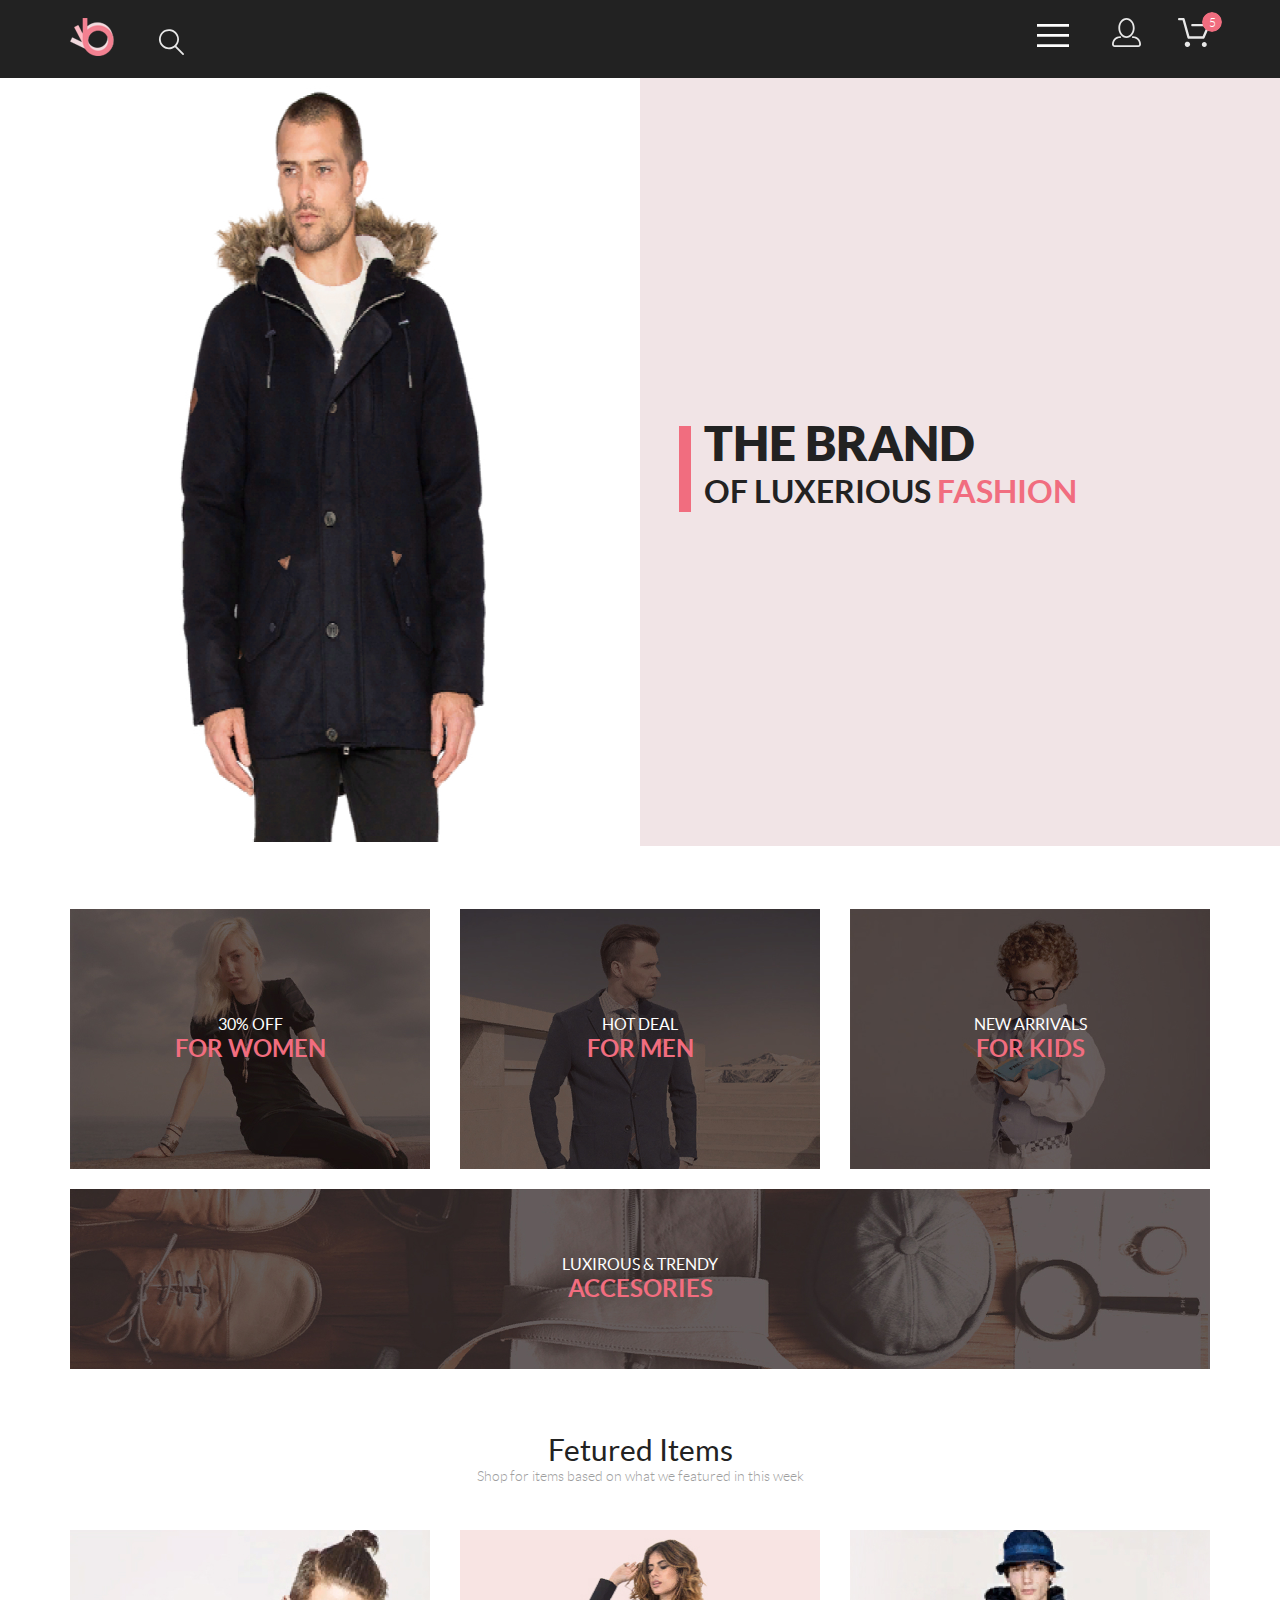
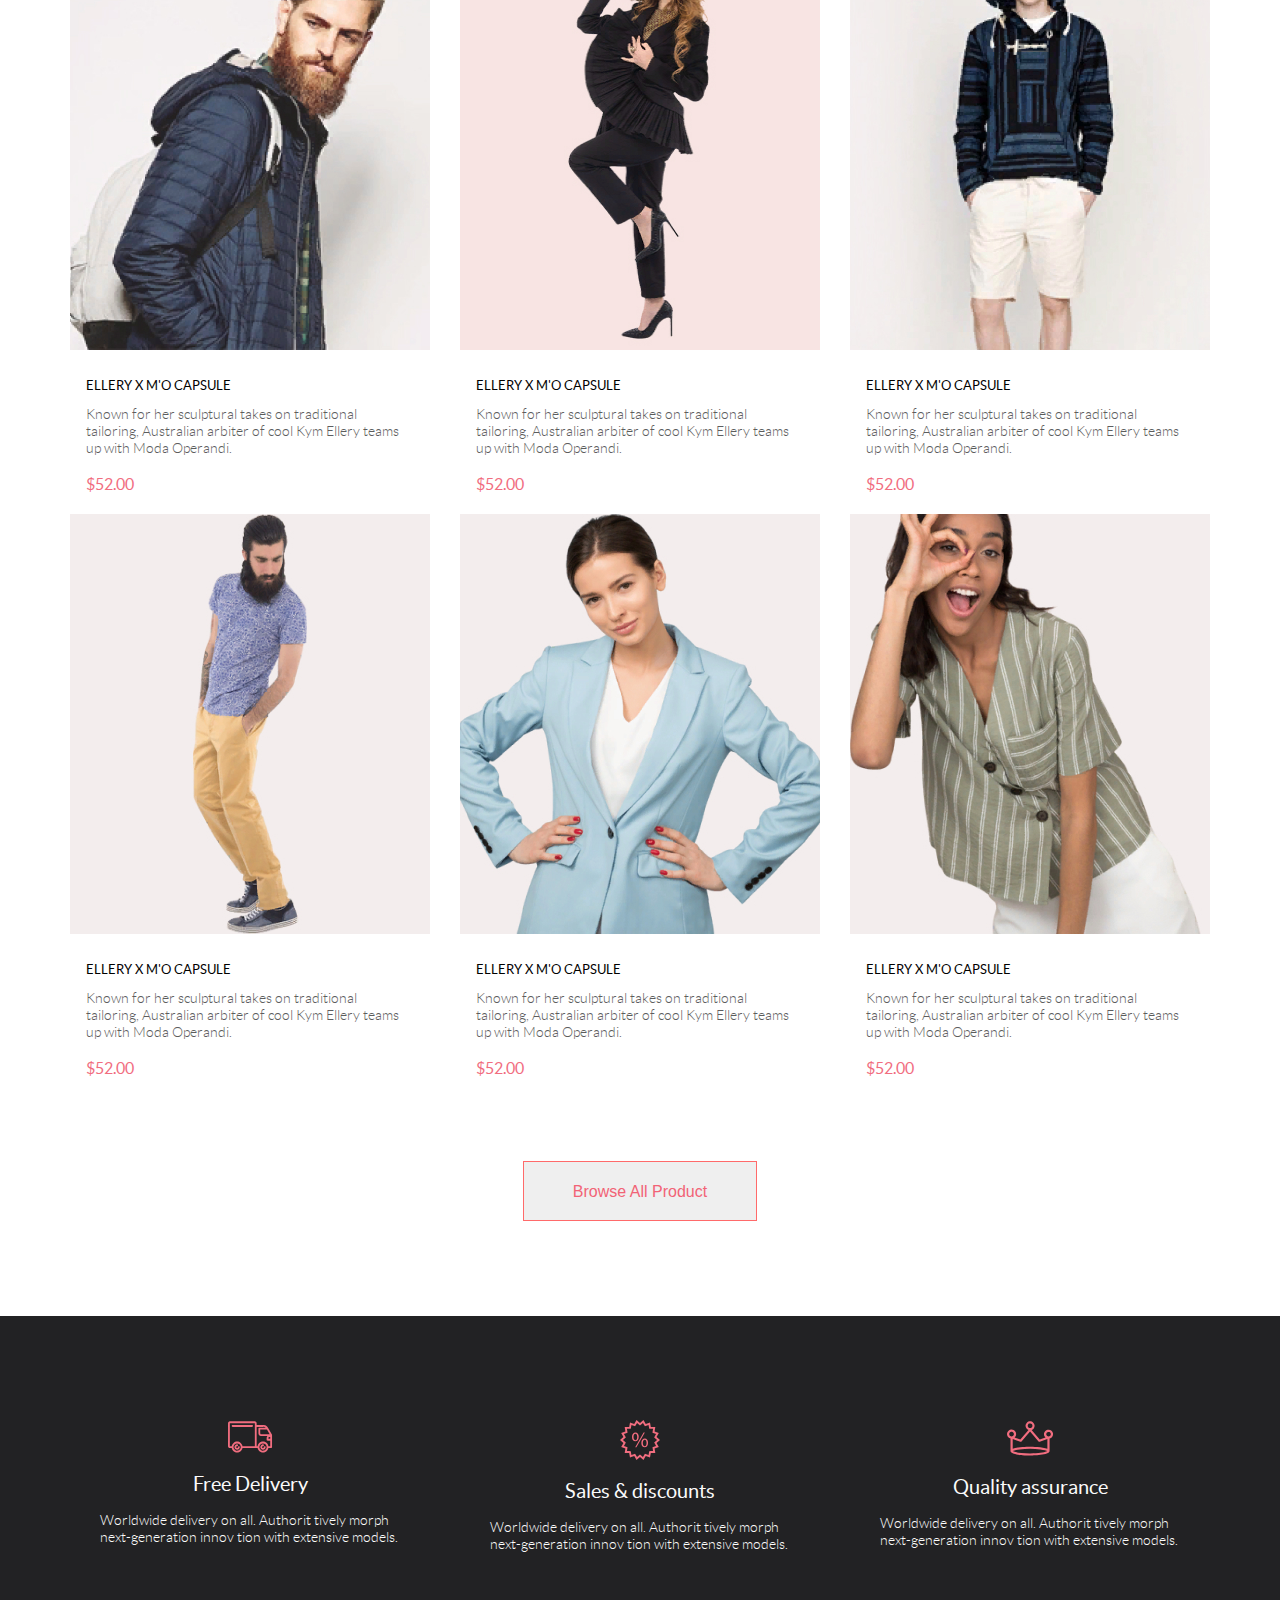
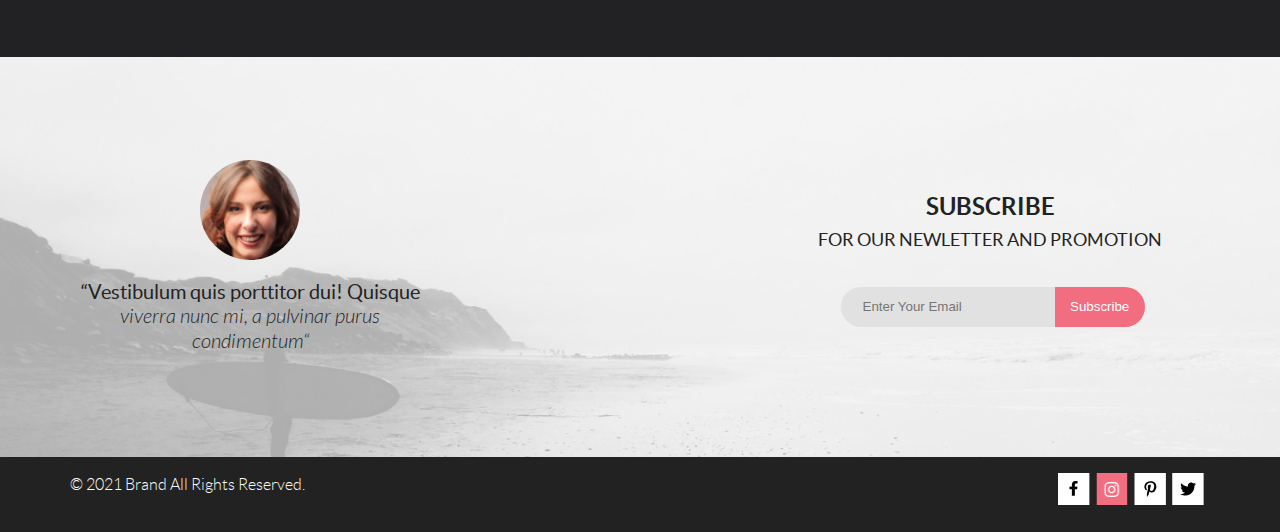
==== bootstrap/index.html @ a0262357 "new lesson-7" ====
<!DOCTYPE html>
<html lang="en">

<head>
    <meta charset="UTF-8"/>
    <meta name="viewport" content="width=device-width, initial-scale=1.0"/>
    <meta http-equiv="X-UA-Compatible" content="ie=edge"/>
    <title>Shop</title>
    <link rel="stylesheet" href="./css/reset.css"/>
    <!--<link rel="preconnect" href="https://fonts.gstatic.com"/>-->
    <!--<link href="https://fonts.googleapis.com/css2?family=Lato:ital,wght@0,300;0,400;0,700;0,900;1,400&display=swap"-->
    <!--rel="stylesheet">-->
    <link rel="stylesheet" href="./css/style.css"/>
</head>

<body>
<header class="header">
    <div class="header__wrapper container">
        <div>
            <a href="index.html">
                <img src="./img/logo.svg" alt="logo" width="44" height="38"  class="header__logo header__img"/>
            </a>
            <a href="#">
                <img src="./img/loupe.svg" alt="loupe" width="26" height="27" class="header__loupe header__img"/>
            </a>
        </div>
        <div>
            <button type="button" class="header__burger">
                <svg class="header__img" width="32" height="23" viewBox="0 0 32 23" xmlns="http://www.w3.org/2000/svg">
                    <path d="M0 23V20.31H32V23H0ZM0 12.76V10.07H32V12.76H0ZM0 2.69V0H32V2.69H0Z" />
                </svg>
            </button>
            <a href="registration.html" class="header__login">
                <img src="./img/login.svg" alt="login" width="29" height="29" class="header__img"/>
            </a>
            <a href="cart.html" class="header__basket">
                <img src="./img/basket.svg" alt="basket" width="32" height="29" class="header__img"/>
            </a>
        </div>
    </div>
    <nav class="menu">
        <button class="menu__image">
            <img src="./img/close.svg" alt="close" width="12" height="12" id="close-menu" class="close"/>
        </button>
        <h2 class="menu__heading">menu</h2>
        <ul class="menu__list">
            <li class="menu__list-item">
                <a href="#" class="menu__link link">man</a>
                <ul class="menu__sublist">
                    <li class="menu__sublist-item"><a href="#" class="link">Accessories</a></li>
                    <li class="menu__sublist-item"><a href="#" class="link">Bags</a></li>
                    <li class="menu__sublist-item"><a href="#" class="link">Denim</a></li>
                    <li class="menu__sublist-item"><a href="#" class="link">T-Shirts</a></li>
                </ul>
            </li>
            <li class="menu__list-item">
                <a href="#" class="menu__link link">woman</a>
                <ul class="menu__sublist">
                    <li class="menu__sublist-item"><a href="#" class="link">Accessories</a></li>
                    <li class="menu__sublist-item"><a href="#" class="link">Jackets & Coats</a></li>
                    <li class="menu__sublist-item"><a href="#" class="link">Polos</a></li>
                    <li class="menu__sublist-item"><a href="#" class="link">T-Shirts</a></li>
                    <li class="menu__sublist-item"><a href="#" class="link">Shirts</a></li>
                </ul>
            </li>
            <li class="menu__list-item">
                <a href="#" class="menu__link link">kids</a>
                <ul class="menu__sublist">
                    <li class="menu__sublist-item"><a href="#" class="link">Accessories</a></li>
                    <li class="menu__sublist-item"><a href="#" class="link">Jackets & Coats</a></li>
                    <li class="menu__sublist-item"><a href="#" class="link">Polos</a></li>
                    <li class="menu__sublist-item"><a href="#" class="link">T-Shirts</a></li>
                    <li class="menu__sublist-item"><a href="#" class="link">Shirts</a></li>
                    <li class="menu__sublist-item"><a href="#" class="link">Bags</a></li>
                </ul>
            </li>
        </ul>
    </nav>
</header>
<main class="main">
    <section class="brend">
        <div class="brend__wrapper">
            <img src="./img/man.jpg" alt="man" width="801" height="764" class="brend__image"/>
        </div>
        <div class="brend__wrapper brend__wrapper-text">

            <div class="brend__wrapper-text-inner"><h1 class="brend__heading">the brand</h1>
                <p class="brend__text">
                    of luxerious <span class="change-color">fashion</span>
                </p></div>

        </div>

    </section>
    <section class="stocks">
        <h2 class="visually-hidden">Stocks</h2>
        <ul class="stocks__list container">
            <li class="stocks__list-item">
                <a href="#">
                    <p class="stocks__list-text">30% off</p>
                    <h3 class="stocks__list-heading change-color">for women</h3>
                </a>
            </li>
            <li class="stocks__list-item">
                <a href="#">
                    <p class="stocks__list-text">hot deal</p>
                    <h3 class="stocks__list-heading change-color">for men</h3>
                </a>
            </li>
            <li class="stocks__list-item">
                <a href="#">
                    <p class="stocks__list-text">new arrivals</p>
                    <h3 class="stocks__list-heading change-color">for kids</h3>
                </a>
            </li>
            <li class="stocks__list-item stocks__list-accessories">
                <a href="#">
                    <p class="stocks__list-text">luxirous & trendy</p>
                    <h3 class="stocks__list-heading change-color">accesories</h3>
                </a>
            </li>
        </ul>
    </section>
    <section class="products">
        <h2 class="products__heading">Fetured Items</h2>
        <p class="products__text">Shop for items based on what we featured in this week</p>
        <ul class="products__cards container">
            <li class="products__cards-item">
                <div class="products__cards-image">
                    <img src="./img/product1.jpg" alt="product1" width="360" height="420"/>
                    <button type="button" class="products__cards-button add-to-cart">
                        <img src="./img/AddToCart.svg" alt="AddToCart"/>
                        Add to Cart
                    </button>
                </div>
                <div class="products-text-block">
                    <h3 class="products-text-block__heading">ellery x m'o capsule</h3>
                    <p class="products-text-block__text">
                        Known for her sculptural takes on traditional tailoring,
                        Australian arbiter of cool Kym Ellery teams up with Moda Operandi.
                    </p>
                    <p class="products-text-block__count">$52.00</p>
                </div>
            </li>
            <li class="products__cards-item">
                <div class="products__cards-image">
                    <img src="./img/product2.jpg" alt="product2" width="360" height="420"/>
                    <button type="button" class="products__cards-button add-to-cart">
                        <img src="./img/AddToCart.svg" alt="AddToCart"/>
                        Add to Cart
                    </button>
                </div>
                <div class="products-text-block">
                    <h3 class="products-text-block__heading">ellery x m'o capsule</h3>
                    <p class="products-text-block__text">
                        Known for her sculptural takes on traditional tailoring,
                        Australian arbiter of cool Kym Ellery teams up with Moda Operandi.
                    </p>
                    <p class="products-text-block__count">$52.00</p>
                </div>
            </li>
            <li class="products__cards-item">
                <div class="products__cards-image">
                    <img src="./img/product3.jpg" alt="product3" width="360" height="420"/>
                    <button type="button" class="products__cards-button add-to-cart add-to-cart">
                        <img src="./img/AddToCart.svg" alt="AddToCart"/>
                        Add to Cart
                    </button>
                </div>
                <div class="products-text-block">
                    <h3 class="products-text-block__heading">ellery x m'o capsule</h3>
                    <p class="products-text-block__text">
                        Known for her sculptural takes on traditional tailoring,
                        Australian arbiter of cool Kym Ellery teams up with Moda Operandi.
                    </p>
                    <p class="products-text-block__count">$52.00</p>
                </div>
            </li>
            <li class="products__cards-item">
                <div class="products__cards-image">
                    <img src="./img/product4.jpg" alt="product4" width="360" height="420"/>
                    <button type="button" class="products__cards-button add-to-cart">
                        <img src="./img/AddToCart.svg" alt="AddToCart"/>
                        Add to Cart
                    </button>
                </div>
                <div class="products-text-block">
                    <h3 class="products-text-block__heading">ellery x m'o capsule</h3>
                    <p class="products-text-block__text">
                        Known for her sculptural takes on traditional tailoring,
                        Australian arbiter of cool Kym Ellery teams up with Moda Operandi.
                    </p>
                    <p class="products-text-block__count">$52.00</p>
                </div>
            </li>
            <li class="products__cards-item">
                <div class="products__cards-image">
                    <img src="./img/product5.jpg" alt="product5" width="360" height="420"/>
                    <button type="button" class="products__cards-button add-to-cart">
                        <img src="./img/AddToCart.svg" alt="AddToCart"/>
                        Add to Cart
                    </button>
                </div>
                <div class="products-text-block">
                    <h3 class="products-text-block__heading">ellery x m'o capsule</h3>
                    <p class="products-text-block__text">
                        Known for her sculptural takes on traditional tailoring,
                        Australian arbiter of cool Kym Ellery teams up with Moda Operandi.
                    </p>
                    <p class="products-text-block__count">$52.00</p>
                </div>
            </li>
            <li class="products__cards-item">
                <div class="products__cards-image">
                    <img src="./img/product6.jpg" alt="product6" width="360" height="420"/>
                    <button type="button" class="products__cards-button add-to-cart">
                        <img src="./img/AddToCart.svg" alt="AddToCart"/>
                        Add to Cart
                    </button>
                </div>
                <div class="products-text-block">
                    <h3 class="products-text-block__heading">ellery x m'o capsule</h3>
                    <p class="products-text-block__text">
                        Known for her sculptural takes on traditional tailoring,
                        Australian arbiter of cool Kym Ellery teams up with Moda Operandi.
                    </p>
                    <p class="products-text-block__count">$52.00</p>
                </div>
            </li>
        </ul>
        <button class="products__button">Browse All Product</button>
    </section>
    <section class="advantages">
        <h2 class="visually-hidden">Advantages</h2>
        <ul class="advantages__list container">
            <li class="advantages__list-item">
                <img src="./img/delivery.svg" alt="delivery" width="45" height="32" class="advantages__list-image"/>
                <h3 class="advantages__list-heading">Free Delivery</h3>
                <p class="advantages__list-text">
                    Worldwide delivery on all. Authorit tively morph next-generation
                    innov tion with extensive models.
                </p>
            </li>
            <li class="advantages__list-item">
                <img src="./img/discount.svg" alt="discount" width="40" height="40" class="advantages__list-image"/>
                <h3 class="advantages__list-heading">Sales & discounts</h3>
                <p class="advantages__list-text">
                    Worldwide delivery on all. Authorit tively morph next-generation
                    innov tion with extensive models.
                </p>
            </li>
            <li class="advantages__list-item">
                <img src="./img/assurance.svg" alt="assurance" width="47" height="35" class="advantages__list-image"/>
                <h3 class="advantages__list-heading">Quality assurance</h3>
                <p class="advantages__list-text">
                    Worldwide delivery on all. Authorit tively morph next-generation
                    innov tion with extensive models.
                </p>
            </li>
        </ul>
    </section>
</main>
<footer class="footer">
    <div class="footer-top">
        <div class=" footer-top__wrapper container">
            <div class="footer-top__wrapper-left">
                <img src="./img/subscribe_foto.svg" alt="subscribe_foto" width="100" height="100"
                     class="footer-top__image"/>
                <p class="footer-top__text">
                    “Vestibulum quis porttitor dui! Quisque
                    <span class="footer-top__text footer-top__text--italic"> viverra nunc mi, a pulvinar
              purus condimentum“</span>
                </p>
            </div>
            <div class="footer-top__wrapper-right">
                <h3 class="footer-top__heading">subscribe</h3>
                <p class="footer-top__subscribe-text">for our newletter and promotion</p>
                <form action="endpoint" class="footer-top__form">
                    <input type="text" placeholder="Enter Your Email" class="footer-top__input"/>
                    <button type="submit" class="footer-top__button">Subscribe</button>
                </form>
            </div>
        </div>
    </div>
    <div class="footer-bottom">
        <div class="footer-bottom__wrapper container">
            <p class="footer-bottom__text">© 2021 Brand All Rights Reserved.</p>
            <ul class="footer-bottom__list">
                <li class="footer-bottom__list-item">
                    <a href="#">
                        <img src="./img/facebook.png" alt="facebook" width="32" height="32"
                             class="footer-bottom__image"/>
                    </a>
                </li>
                <li class="footer-bottom__list-item">
                    <a href="#">
                        <img src="./img/instagram.png" alt="instagram" width="32" height="32"
                             class="footer-bottom__image"/>
                    </a>
                </li>
                <li class="footer-bottom__list-item">
                    <a href="#">
                        <img src="./img/pinterest.png" alt="pinterest" width="32" height="32"
                             class="footer-bottom__image"/>
                    </a>
                </li>
                <li class="footer-bottom__list-item">
                    <a href="#">
                        <img src="./img/twitter.png" alt="twitter" width="32" height="32" class="footer-bottom__image"/>
                    </a>
                </li>
            </ul>
        </div>
    </div>

</footer>
<script src="./js/index.js"></script>
</body>

</html>
---- bootstrap/css/style.css ----
/* http://meyerweb.com/eric/tools/css/reset/ 
   v2.0 | 20110126
   License: none (public domain)
*/
html,
body,
div,
span,
applet,
object,
iframe,
h1,
h2,
h3,
h4,
h5,
h6,
p,
blockquote,
pre,
a,
abbr,
acronym,
address,
big,
cite,
code,
del,
dfn,
em,
img,
ins,
kbd,
q,
s,
samp,
small,
strike,
strong,
sub,
sup,
tt,
var,
b,
u,
i,
center,
dl,
dt,
dd,
ol,
ul,
li,
fieldset,
form,
label,
legend,
table,
caption,
tbody,
tfoot,
thead,
tr,
th,
td,
article,
aside,
canvas,
details,
embed,
figure,
figcaption,
footer,
header,
hgroup,
menu,
nav,
output,
ruby,
section,
summary,
time,
mark,
audio,
video {
  margin: 0;
  padding: 0;
  border: 0;
  font-size: 100%;
  vertical-align: baseline; }

/* HTML5 display-role reset for older browsers */
article,
aside,
details,
figcaption,
figure,
footer,
header,
hgroup,
menu,
nav,
section {
  display: block; }

body {
  line-height: 1; }

ol,
ul {
  list-style: none; }

blockquote,
q {
  quotes: none; }

blockquote:before,
blockquote:after,
q:before,
q:after {
  content: "";
  content: none; }

table {
  border-collapse: collapse;
  border-spacing: 0; }

@font-face {
  font-family: "Lato";
  src: url(../fonts/lato-light.woff) format("woff"), url(../fonts/lato-light.woff2) format("woff2");
  font-weight: 300;
  font-style: normal; }
@font-face {
  font-family: "Lato";
  src: url(../fonts/lato-lightitalic.woff) format("woff"), url(../fonts/lato-lightitalic.woff2) format("woff2");
  font-weight: 300;
  font-style: italic; }
@font-face {
  font-family: "Lato";
  src: url(../fonts/lato-regular.woff) format("woff"), url(../fonts/lato-regular.woff2) format("woff2");
  font-weight: 400;
  font-style: normal; }
@font-face {
  font-family: "Lato";
  src: url(../fonts/lato-bold.woff) format("woff"), url(../fonts/lato-bold.woff2) format("woff2");
  font-weight: 700;
  font-style: normal; }
@font-face {
  font-family: "Lato";
  src: url(../fonts/lato-black.woff) format("woff"), url(../fonts/lato-black.woff2) format("woff2");
  font-weight: 900;
  font-style: normal; }
body {
  font-family: "Lato", "Arial", sans-serif;
  font-weight: 300;
  font-size: 14px;
  line-height: 17px;
  font-style: normal;
  color: #5d5d5d; }

a {
  text-decoration: none; }

a:hover,
a:focus {
  cursor: pointer; }

.link:hover,
.link:focus {
  text-decoration: underline; }

.link:active {
  color: gold; }

ul {
  list-style: none; }

button:hover,
button:focus {
  cursor: pointer;
  outline: none;
  box-shadow: 0 8px 16px 0 rgba(0, 0, 0, 0.2), 0 6px 20px 0 rgba(0, 0, 0, 0.19); }

button:active {
  opacity: 0.6; }

input:hover,
input:focus {
  background: #ffffff;
  cursor: pointer;
  box-shadow: 2px -2px 11px 0 rgba(0, 0, 0, 0.2); }

.radio:hover,
.radio:focus {
  outline-style: none;
  transform: scale(1.1, 1.1);
  box-shadow: none; }

.container,
.footer-product-container {
  width: 1140px;
  margin: 0 auto; }
  @media (max-width: 1200px) {
    .container,
    .footer-product-container {
      width: 90%; } }
  @media (max-width: 767px) {
    .container,
    .footer-product-container {
      width: 90%; } }

.visually-hidden {
  position: absolute;
  width: 1px;
  height: 1px;
  margin: -1px;
  padding: 0;
  overflow: hidden;
  border: 0;
  clip: rect(0 0 0 0); }

.change-color {
  color: #f16d7f; }

.close:hover {
  transform: scale(1.2, 1.2); }

.add-to-cart {
  display: flex;
  flex-direction: row;
  justify-content: space-between;
  align-items: center;
  padding: 13px;
  background: none; }

.breadcrumbs {
  display: flex;
  font-weight: 300;
  font-size: 14px;
  line-height: 17px;
  font-style: normal; }
  @media (max-width: 767px) {
    .breadcrumbs {
      margin-top: 32px; } }

.breadcrumbs__link {
  color: #636363; }

.my-btn {
  color: #6f6e6e;
  text-transform: uppercase;
  margin-right: 22px;
  padding: 15px 30px;
  box-sizing: border-box;
  position: relative; }
  @media (max-width: 767px) {
    .my-btn {
      font-weight: 300;
      font-size: 10px;
      line-height: 12px;
      font-style: normal;
      padding: 5px 10px; } }

.my-btn-text::before {
  position: absolute;
  right: 2px;
  top: 15%;
  content: url("../img/dropdown-arrow.svg"); }
  @media (max-width: 767px) {
    .my-btn-text::before {
      right: -2px;
      top: 12%; } }

.slider-container {
  height: 724px;
  width: 597px; }
  @media (max-width: 1200px) {
    .slider-container {
      height: 565px;
      width: 466px; } }
  @media (max-width: 767px) {
    .slider-container {
      height: 454px;
      width: 90%; } }

.carousel, .carousel-inner {
  height: 100%; }

.carousel-item {
  height: 100%;
  width: 100%;
  margin-right: auto;
  margin-left: auto; }

.carousel-item img {
  object-fit: contain;
  vertical-align: middle;
  border-style: none;
  height: 100vh;
  width: 100%; }

.carousel-control-prev-icon,
.carousel-control-next-icon {
  background: none; }

.carousel-control-next,
.carousel-control-prev {
  color: red; }

.carousel-control-next:hover,
.carousel-control-prev:hover {
  color: red; }

.fa-angle-double-right,
.fa-angle-double-left {
  font-size: 30px; }

@keyframes auth-btn-arrow {
  0% {
    transform: translateX(-100px);
    opacity: 0; }
  50% {
    opacity: 0; }
  100% {
    transform: translateX(0);
    opacity: 1; } }
.header {
  width: 100%;
  background: #222222;
  min-height: 75px;
  padding: 18px 0 18px 0;
  box-sizing: border-box;
  position: relative; }
  .header__wrapper {
    display: flex;
    flex-direction: row;
    justify-content: space-between;
    align-items: stretch; }
  .header__logo {
    margin-right: 41px; }
  .header__burger, .header__login {
    margin-right: 34px; }
    @media (max-width: 767px) {
      .header__burger, .header__login {
        margin: 0; } }
  @media (max-width: 767px) {
    .header__login {
      display: none; } }
  .header__burger {
    background-color: #222222;
    border: none;
    align-self: center; }
  .header__burger svg {
    fill: #ffffff; }
  .header__burger:active svg {
    fill: gold; }
  .header__basket {
    position: relative; }
    @media (max-width: 767px) {
      .header__basket {
        display: none; } }
  .header__basket::after {
    content: '5';
    color: #ffffff;
    font-size: 12px;
    position: absolute;
    display: flex;
    flex-direction: row;
    justify-content: center;
    align-items: center;
    width: 20px;
    height: 20px;
    border-radius: 50%;
    background: url("../img/busket-circle.svg");
    background-position: position;
    background-repeat: no-repeat;
    background-size: cover;
    right: -12px;
    top: -22px;
    z-index: 100; }
  .header__img:hover, .header__img:focus {
    transform: scale(1.1, 1.1); }

.menu {
  position: absolute;
  right: 0;
  top: 79px;
  width: 180px;
  padding-bottom: 150px;
  background: #ffffff;
  min-height: 765px;
  padding-left: 34px;
  box-sizing: border-box;
  z-index: 100;
  display: none; }
  @media (max-width: 1200px) {
    .menu {
      width: auto;
      min-height: auto;
      padding: 5px; } }
  @media (max-width: 767px) {
    .menu {
      min-height: auto;
      width: auto;
      padding: 5px; } }

.menu__image {
  border: none;
  outline: none;
  background: none;
  float: right;
  margin: 10px; }

.menu__heading {
  clear: both;
  font-weight: 700;
  font-size: 14px;
  line-height: 17px;
  font-style: normal;
  color: #000000;
  text-transform: uppercase;
  margin-bottom: 24px; }

.menu__list {
  display: flex;
  flex-direction: column;
  justify-content: flex-start;
  align-items: stretch;
  clear: both; }

.menu__link {
  display: inline-block;
  font-weight: 400;
  font-size: 14px;
  line-height: 17px;
  font-style: normal;
  color: #f16d7f;
  text-transform: uppercase;
  align-self: flex-start;
  margin-bottom: 16px; }

.menu__sublist {
  padding-left: 20px; }

.menu__sublist-item {
  margin-bottom: 12px; }

.menu__sublist-item > a {
  font-weight: 400;
  color: #6f6e6e; }

.brend {
  width: 100%;
  display: flex;
  flex-direction: row;
  justify-content: center;
  align-items: stretch; }
  .brend__image {
    width: 100%; }
    @media (max-width: 1200px) {
      .brend__image {
        height: auto; } }
  .brend__wrapper {
    width: 50%; }
    @media (max-width: 767px) {
      .brend__wrapper {
        display: none; } }
  .brend__wrapper-text {
    display: flex;
    flex-direction: column;
    justify-content: center;
    align-items: stretch;
    background: #f1e4e6;
    padding-left: 64px;
    box-sizing: border-box; }
    @media (max-width: 767px) {
      .brend__wrapper-text {
        width: 100%;
        min-height: 347px;
        padding: 40px;
        display: flex;
        flex-direction: column;
        justify-content: center;
        align-items: center; } }
  .brend__wrapper-text-inner {
    position: relative; }
    @media (max-width: 767px) {
      .brend__wrapper-text-inner {
        width: 85%; } }
  .brend__wrapper-text-inner::before {
    content: "";
    width: 12px;
    height: 90%;
    background: #f16d7f;
    position: absolute;
    left: -25px;
    top: 12px; }
  .brend__heading {
    font-weight: 900;
    font-size: 48px;
    line-height: 58px;
    font-style: normal;
    color: #222222;
    text-transform: uppercase;
    display: inline-block; }
    @media (max-width: 767px) {
      .brend__heading {
        font-weight: 900;
        font-size: 38px;
        line-height: 42px;
        font-style: normal; } }
  .brend__text {
    font-weight: 700;
    font-size: 32px;
    line-height: 38px;
    font-style: normal;
    color: #222222;
    text-transform: uppercase; }
    @media (max-width: 767px) {
      .brend__text {
        font-weight: 700;
        font-size: 24px;
        line-height: 34px;
        font-style: normal; } }

.stocks {
  padding: 63px 0 63px 0; }
  .stocks__list {
    display: flex;
    flex-direction: row;
    justify-content: space-between;
    align-items: stretch;
    flex-wrap: wrap; }
  .stocks__list-item {
    width: 360px;
    min-height: 260px;
    display: flex;
    flex-direction: row;
    justify-content: center;
    align-items: center; }
    @media (max-width: 1200px) {
      .stocks__list-item {
        width: 32%; } }
    @media (max-width: 767px) {
      .stocks__list-item {
        width: 100%;
        margin-bottom: 32px; } }
  .stocks__list-item:first-child {
    background: url("../img/for_women.jpg");
    background-position: position;
    background-repeat: no-repeat;
    background-size: cover; }
  .stocks__list-item:nth-child(2) {
    background: url("../img/for_men.jpg");
    background-position: position;
    background-repeat: no-repeat;
    background-size: cover; }
  .stocks__list-item:nth-child(3) {
    background: url("../img/for_kids.jpg");
    background-position: position;
    background-repeat: no-repeat;
    background-size: cover; }
  .stocks__list-accessories {
    width: 100%;
    min-height: 180px;
    background: url("../img/accesories.jpg");
    background-position: position;
    background-repeat: no-repeat;
    background-size: cover;
    margin-top: 20px; }
    @media (max-width: 767px) {
      .stocks__list-accessories {
        min-height: 111px; } }
  .stocks__list-text {
    font-weight: 400;
    font-size: 16px;
    line-height: 19px;
    font-style: normal;
    text-align: center;
    color: #ffffff;
    text-transform: uppercase; }
  .stocks__list-heading {
    font-weight: 700;
    font-size: 24px;
    line-height: 29px;
    font-style: normal;
    text-align: center;
    color: #f16d7f;
    text-transform: uppercase; }

.products {
  width: 100%;
  min-height: 400px; }
  .products__cards-image {
    width: 100%;
    position: relative; }
  .products__cards-image > img {
    width: 100%;
    height: auto; }
  .products__heading {
    text-align: center;
    font-weight: 400;
    font-size: 30px;
    line-height: 36px;
    font-style: normal;
    color: #222222;
    margin-left: auto;
    margin-right: auto; }
    @media (max-width: 767px) {
      .products__heading {
        width: 80%; } }
  .products__text {
    text-align: center;
    color: #9f9f9f;
    margin: 0 auto 45px; }
    @media (max-width: 767px) {
      .products__text {
        width: 80%; } }
  .products__cards {
    display: flex;
    flex-direction: row;
    justify-content: space-between;
    align-items: stretch;
    flex-wrap: wrap; }
    @media (max-width: 767px) {
      .products__cards {
        display: flex;
        flex-direction: column;
        justify-content: flex-start;
        align-items: center; } }
  .products__cards-item {
    width: 360px;
    min-height: 580px;
    box-sizing: border-box;
    position: relative; }
    @media (max-width: 1200px) {
      .products__cards-item {
        width: 48%; } }
    @media (max-width: 767px) {
      .products__cards-item {
        width: 100%; } }
  @media (max-width: 1200px) {
    .products__cards-item--tab-mob-hidden {
      display: none; } }
  @media (max-width: 767px) {
    .products__cards-item--tab-mob-hidden {
      display: none; } }
  .products__cards-button {
    display: none;
    position: absolute;
    top: 50%;
    left: 50%;
    border: 1px solid #ffffff;
    color: #ffffff;
    transform: translate(-50%, -50%); }
  .products__cards-button {
    transition-duration: 1.0s;
    transition-property: width,font-size;
    transition-timing-function: ease-in; }
  .products__cards-button img {
    transition-duration: 0.8s;
    transition-property: transform;
    transition-timing-function: ease-in-out; }
  .products__cards-button:hover {
    width: 40%;
    font-size: 110%; }
  .products__cards-button img:hover {
    transform: scale(1.3); }
  .products__button {
    display: flex;
    flex-direction: row;
    justify-content: center;
    align-items: center;
    margin: 63px auto 95px auto;
    width: 234px;
    height: 60px;
    border: 1px solid #ff6a6a;
    font-weight: 400;
    font-size: 16px;
    line-height: 19px;
    font-style: normal;
    color: #f26376;
    text-align: center;
    box-sizing: border-box;
    transition: all 0.6s ease; }
  .products__button:hover {
    width: 260px; }
  .products__cards-image::before {
    content: "";
    width: 100%;
    height: 100%;
    position: absolute;
    top: 0;
    left: 0;
    background: rgba(58, 56, 56, 0.6);
    display: none; }
  .products__cards-image:hover .products__cards-button {
    display: flex; }
  .products__cards-image:hover::before {
    display: block; }
  .products__cards-image--before-none:hover::before {
    display: none; }

.products-text-block {
  padding: 24px 28px 20px 16px; }
  .products-text-block__heading {
    font-weight: 400;
    font-size: 13px;
    line-height: 16px;
    font-style: normal;
    color: #000000;
    text-transform: uppercase;
    margin-bottom: 12px; }
  .products-text-block__count {
    font-weight: 400;
    font-size: 16px;
    line-height: 19px;
    font-style: normal;
    color: #f16d7f;
    margin-top: 18px; }

.advantages {
  background: #222224; }
  .advantages__list {
    display: flex;
    flex-direction: row;
    justify-content: space-between;
    align-items: center; }
    @media (max-width: 1200px) {
      .advantages__list {
        display: flex;
        flex-direction: column;
        justify-content: flex-start;
        align-items: center; } }
  .advantages__list-item {
    width: 360px;
    min-height: 340px;
    box-sizing: border-box;
    padding: 104px 30px 104px 30px;
    display: flex;
    flex-direction: column;
    justify-content: flex-start;
    align-items: center; }
    @media (max-width: 1200px) {
      .advantages__list-item {
        padding: 48px 0;
        min-height: auto; } }
    @media (max-width: 767px) {
      .advantages__list-item {
        padding: 48px 0;
        min-height: auto;
        width: 90%; } }
  .advantages__list-heading {
    margin-top: 19px;
    margin-bottom: 16px;
    font-weight: 400;
    font-size: 19.96px;
    line-height: 24px;
    font-style: normal;
    color: #fbfbfb; }
  .advantages__list-text {
    font-weight: 300;
    font-size: 14px;
    line-height: 17px;
    font-style: normal;
    color: #fbfbfb; }

.footer-top {
  background: url("../img/subscribe_back.jpg");
  background-position: position;
  background-repeat: no-repeat;
  background-size: cover;
  width: 100%; }
  .footer-top__wrapper {
    display: flex;
    flex-direction: row;
    justify-content: space-between;
    align-items: stretch; }
    @media (max-width: 1200px) {
      .footer-top__wrapper {
        display: flex;
        flex-direction: column;
        justify-content: space-around;
        align-items: center; } }
  .footer-top__wrapper-left, .footer-top__wrapper-right {
    min-height: 400px;
    width: 360px;
    display: flex;
    flex-direction: column;
    justify-content: center;
    align-items: center;
    box-sizing: border-box; }
  @media (max-width: 767px) {
    .footer-top__wrapper-left {
      width: 100%;
      padding: 0; } }
  .footer-top__wrapper-right {
    width: 400px;
    padding-right: 40px; }
    @media (max-width: 767px) {
      .footer-top__wrapper-right {
        width: 100%;
        padding: 0; } }
  .footer-top__text {
    font-weight: 400;
    font-size: 20px;
    line-height: 24px;
    font-style: normal;
    text-align: center;
    color: #222224;
    margin-top: 20px; }
  .footer-top__text--italic {
    font-weight: 400;
    font-size: 20px;
    line-height: 24px;
    font-style: italic; }
  .footer-top__heading {
    font-weight: 700;
    font-size: 24px;
    line-height: 37px;
    font-style: normal;
    text-align: center;
    color: #222224;
    text-transform: uppercase; }
  .footer-top__subscribe-text {
    font-weight: 400;
    font-size: 18px;
    line-height: 30px;
    font-style: normal;
    text-align: center;
    color: #222224;
    text-transform: uppercase;
    margin-bottom: 32px; }
  .footer-top__form {
    height: 40px;
    position: relative; }
    @media (max-width: 1200px) {
      .footer-top__form {
        width: 75%;
        margin-left: auto;
        margin-right: auto; } }
    @media (max-width: 767px) {
      .footer-top__form {
        width: 100%;
        margin-left: auto;
        margin-right: auto; } }
  .footer-top__input {
    display: inline-block;
    padding: 6px 100px 6px 22px;
    background: #e1e1e1;
    border: none;
    outline: none;
    border-radius: 20px;
    height: 100%;
    box-sizing: border-box;
    width: 90%; }
    @media (max-width: 767px) {
      .footer-top__input {
        width: 90%; } }
  .footer-top__button {
    position: absolute;
    right: -5px;
    background: #f16d7f;
    border: none;
    outline: none;
    border-radius: 0 20px 20px 0;
    height: 100%;
    padding: 6px 12px;
    color: #ffffff;
    box-sizing: border-box;
    width: 30%;
    z-index: 5; }
    @media (max-width: 767px) {
      .footer-top__button {
        width: 30%;
        padding: 5px 10px; } }

.footer-bottom {
  width: 100%;
  background: #222222;
  min-height: 75px;
  padding: 18px 0 18px 0;
  box-sizing: border-box;
  position: relative; }
  @media (max-width: 767px) {
    .footer-bottom {
      padding: 50px 0 18px 0; } }
  .footer-bottom__wrapper {
    display: flex;
    flex-direction: row;
    justify-content: space-between;
    align-items: stretch; }
    @media (max-width: 767px) {
      .footer-bottom__wrapper {
        display: flex;
        flex-direction: column-reverse;
        justify-content: center;
        align-items: center; } }
  .footer-bottom__text {
    font-size: 16px;
    line-height: 19px;
    color: #fbfbfb; }
  .footer-bottom__list {
    display: flex; }
    @media (max-width: 767px) {
      .footer-bottom__list {
        margin-bottom: 40px; } }
  .footer-bottom__list-item {
    width: 32px;
    height: 32px;
    display: flex;
    flex-direction: row;
    justify-content: center;
    align-items: center;
    box-sizing: border-box;
    margin-right: 6px; }
  .footer-bottom__image:hover, .footer-bottom__image:focus {
    transform: scale(1.1, 1.1); }

.radio-block {
  display: flex; }
  .radio-block__item {
    display: flex;
    flex-direction: row;
    justify-content: flex-start;
    align-items: baseline;
    font-weight: 300;
    font-size: 11px;
    line-height: 13px;
    font-style: normal;
    color: #000000;
    margin-right: 20px; }
  .radio-block__item input {
    margin-right: 10px; }

.loyalty-block {
  flex-basis: 60%; }
  @media (max-width: 1200px) {
    .loyalty-block {
      flex-basis: 50%; } }
  @media (max-width: 767px) {
    .loyalty-block {
      flex-basis: 90%;
      padding-right: 10px; } }
  .loyalty-block__heading {
    font-weight: 300;
    font-size: 24px;
    line-height: 29px;
    font-style: normal;
    color: #000000;
    text-transform: uppercase;
    margin-bottom: 22px; }
    @media (max-width: 1200px) {
      .loyalty-block__heading {
        font-weight: 300;
        font-size: 16px;
        line-height: 19px;
        font-style: normal; } }
  .loyalty-block__text {
    font-weight: 300;
    font-size: 24px;
    line-height: 29px;
    font-style: normal;
    color: #000000; }
    @media (max-width: 1200px) {
      .loyalty-block__text {
        font-weight: 300;
        font-size: 16px;
        line-height: 19px;
        font-style: normal; } }
  .loyalty-block__list {
    list-style-type: none;
    margin-top: 20px; }
  .loyalty-block__list-item {
    font-weight: 300;
    font-size: 24px;
    line-height: 29px;
    font-style: normal;
    color: #000000;
    margin-bottom: 16px;
    margin-left: 30px;
    position: relative; }
    @media (max-width: 1200px) {
      .loyalty-block__list-item {
        font-weight: 300;
        font-size: 16px;
        line-height: 19px;
        font-style: normal; } }
  .loyalty-block__list-item::before {
    content: '';
    position: absolute;
    display: block;
    width: 20px;
    height: 16px;
    background: url("../img/checked.svg");
    background-position: position;
    background-repeat: no-repeat;
    background-size: cover;
    opacity: 0.7;
    left: -30px;
    top: 8px; }

.auth-block {
  min-height: 500px; }
  .auth-block__wrapper {
    display: flex;
    flex-direction: row;
    justify-content: space-between;
    align-items: stretch;
    padding: 64px 0 112px; }
    @media (max-width: 767px) {
      .auth-block__wrapper {
        display: flex;
        flex-direction: column;
        justify-content: space-around;
        align-items: center; } }
  .auth-block__button {
    width: 160px;
    padding: 16px 25px;
    background: #f16d7f;
    color: #ffffff;
    text-transform: uppercase;
    margin-top: 39px; }
    @media (max-width: 767px) {
      .auth-block__button {
        margin-bottom: 40px; } }
  .auth-block__button-img {
    margin-left: 3px;
    animation-duration: 0.4s;
    animation-timing-function: step-end; }
  .auth-block__button:hover .auth-block__button-img {
    animation-name: auth-btn-arrow; }

@media (max-width: 1200px) {
  .auth-form {
    flex-basis: 40%; } }
.auth-form__field {
  display: flex;
  flex-direction: column;
  justify-content: space-between;
  align-items: stretch;
  padding: 20px 0 33px; }
.auth-form__input-text {
  padding: 12px 16px;
  margin-bottom: 20px; }
.auth-form__text {
  font-weight: 300;
  font-size: 13px;
  line-height: 16px;
  font-style: normal;
  color: #B1B1B1; }

.cart-sum {
  width: 100%;
  min-height: 214px;
  padding: 44px 39px 34px 42px;
  box-sizing: border-box;
  background: #F5F3F3;
  margin-top: 57px; }
  @media (max-width: 1200px) {
    .cart-sum {
      width: 47%; } }
  @media (max-width: 767px) {
    .cart-sum {
      width: 100%; } }
  .cart-sum__button {
    width: 273px;
    min-height: 40px;
    margin-top: 17px;
    padding: 12px 10px;
    background: #f16d7f;
    color: #ffffff;
    text-transform: uppercase;
    font-weight: 300;
    font-size: 16px;
    line-height: 19px;
    font-style: normal;
    position: relative; }
    @media (max-width: 1200px) {
      .cart-sum__button {
        width: 100%; } }
  .cart-sum__button::before {
    content: "";
    width: 100%;
    height: 1px;
    background: #E2E2E2;
    position: absolute;
    top: -22px;
    left: 2px; }
  .cart-sum__text {
    font-weight: 400;
    font-size: 11px;
    line-height: 13px;
    font-style: normal;
    color: #4A4A4A;
    text-transform: uppercase;
    margin-bottom: 12px;
    text-align: right; }
  .cart-sum__text-big {
    font-weight: 300;
    font-size: 16px;
    line-height: 19px;
    font-style: normal;
    color: #222222;
    text-transform: uppercase;
    margin-bottom: 21px;
    text-align: right; }

.cart-block {
  min-height: 500px; }
  .cart-block__wrapper {
    display: flex;
    flex-direction: row;
    justify-content: space-between;
    align-items: stretch;
    padding: 64px 0 112px; }
    @media (max-width: 1200px) {
      .cart-block__wrapper {
        display: flex;
        flex-direction: column;
        justify-content: flex-start;
        align-items: center; } }
    @media (max-width: 767px) {
      .cart-block__wrapper {
        display: flex;
        flex-direction: column;
        justify-content: flex-start;
        align-items: center; } }
  .cart-block__right {
    width: 360px; }
    @media (max-width: 1200px) {
      .cart-block__right {
        display: flex;
        flex-direction: row;
        justify-content: space-between;
        align-items: stretch;
        width: 100%; } }
    @media (max-width: 767px) {
      .cart-block__right {
        display: flex;
        flex-direction: column;
        justify-content: space-between;
        align-items: stretch;
        width: 100%; } }

.left {
  width: 662px; }
  @media (max-width: 1200px) {
    .left {
      width: 100%; } }
  @media (max-width: 767px) {
    .left {
      width: 100%; } }
  .left__cards {
    width: 98%;
    min-height: 724px;
    box-sizing: border-box;
    overflow-y: auto; }
    @media (max-width: 767px) {
      .left__cards {
        min-height: auto; } }
  .left__cards-item {
    margin-bottom: 40px;
    width: 100%;
    box-shadow: 6px 6px 20px 0 #dddddd; }
  .left__cards-item-close {
    border: none;
    outline: none;
    background: none;
    float: right;
    margin: 10px; }
  .left__cards-item-wrapper {
    display: flex; }
  @media (max-width: 767px) {
    .left__cards-item-wrapper > img {
      width: 50%;
      height: auto; } }
  .left__buttons {
    width: 100%;
    min-height: 50px;
    margin-bottom: 60px;
    box-sizing: border-box;
    display: flex;
    flex-direction: row;
    justify-content: space-between;
    align-items: stretch; }
    @media (max-width: 1200px) {
      .left__buttons {
        display: flex;
        flex-direction: row;
        justify-content: center;
        align-items: stretch;
        margin-bottom: 40px; } }
    @media (max-width: 767px) {
      .left__buttons {
        display: flex;
        flex-direction: row;
        justify-content: space-between;
        align-items: stretch;
        margin-bottom: 40px; } }
  .left__buttons-item {
    display: inline-block;
    width: 235px;
    height: 100%;
    padding: 14px 25px;
    box-sizing: border-box;
    display: flex;
    flex-direction: row;
    justify-content: center;
    align-items: center;
    background-color: #ffffff;
    color: #000000;
    border: 1px solid #A4A4A4;
    font-weight: 400;
    font-size: 14px;
    line-height: 17px;
    font-style: normal;
    text-transform: uppercase; }
    @media (max-width: 1200px) {
      .left__buttons-item {
        margin-right: 49px; } }
    @media (max-width: 767px) {
      .left__buttons-item {
        margin-right: 10px;
        font-weight: 400;
        font-size: 12px;
        line-height: 14px;
        font-style: normal; } }
  .left__buttons-link:hover, .left__buttons-link:focus {
    cursor: pointer;
    outline: none;
    box-shadow: 0 8px 16px 0 rgba(0, 0, 0, 0.2), 0 6px 20px 0 rgba(0, 0, 0, 0.19); }
  .left__buttons-link:active {
    opacity: 0.6; }

@media (max-width: 1200px) {
  .cart-form {
    width: 45%; } }
@media (max-width: 767px) {
  .cart-form {
    width: 85%; } }
.cart-form__field {
  display: flex;
  flex-direction: column;
  justify-content: space-between;
  align-items: stretch;
  padding: 20px 0 0; }
.cart-form__input-text {
  padding: 12px 16px;
  margin-bottom: 20px; }
  @media (max-width: 767px) {
    .cart-form__input-text {
      width: 100%; } }
.cart-form__legend {
  font-weight: 300;
  font-size: 16px;
  line-height: 19px;
  font-style: normal;
  color: #222222;
  text-transform: uppercase; }
.cart-form__button {
  font-weight: 300;
  font-size: 11px;
  line-height: 13px;
  font-style: normal;
  width: 100px;
  height: 34px;
  color: #4A4A4A;
  text-transform: uppercase;
  border: 1px solid #A4A4A4;
  background-color: #ffffff; }

.card-info {
  width: 390px;
  padding-left: 31px;
  padding-top: 22px; }
  @media (max-width: 767px) {
    .card-info {
      width: 50%;
      padding-left: 17px; } }
  .card-info__heading {
    width: 220px;
    font-weight: 400;
    font-size: 24px;
    line-height: 29px;
    font-style: normal;
    color: #222222;
    text-transform: uppercase;
    margin-bottom: 42px; }
    @media (max-width: 767px) {
      .card-info__heading {
        width: 100%;
        font-weight: 400;
        font-size: 16px;
        line-height: 19px;
        font-style: normal;
        margin-bottom: 25px; } }
  .card-info__list-item {
    font-weight: 400;
    font-size: 22px;
    line-height: 26px;
    font-style: normal;
    color: #575757;
    margin-bottom: 10px; }
    @media (max-width: 767px) {
      .card-info__list-item {
        font-weight: 400;
        font-size: 14px;
        line-height: 17px;
        font-style: normal; } }

.radio {
  position: relative; }

.radio::before {
  content: "";
  width: 15px;
  height: 15px;
  background: #c28e8e;
  border-radius: 50%;
  position: absolute;
  top: 0px;
  left: 0; }

.radio:checked::before {
  background: #a70d0d; }

.product-desc {
  padding: 64px 0; }
  .product-desc__heading {
    width: 300px;
    color: #f16d7f;
    text-transform: uppercase;
    text-align: center;
    position: relative;
    margin: 0 auto 16px; }
    @media (max-width: 767px) {
      .product-desc__heading {
        width: 80%; } }
  .product-desc__heading::after {
    content: "";
    background: #ff6a6a;
    width: 63px;
    height: 3px;
    position: absolute;
    top: 22px;
    left: 50%;
    transform: translate(-50%); }
  .product-desc__wrapper {
    display: flex;
    flex-direction: column;
    justify-content: flex-start;
    align-items: center; }
  .product-desc__small-heading {
    font-weight: 300;
    font-size: 18px;
    line-height: 22px;
    font-style: normal;
    text-transform: uppercase;
    color: #5d5d5d;
    margin-bottom: 48px; }
  .product-desc__text {
    width: 47%;
    color: #636363;
    margin-bottom: 32px; }
    @media (max-width: 767px) {
      .product-desc__text {
        width: 80%; } }
  .product-desc__sum {
    font-weight: 300;
    font-size: 24px;
    line-height: 29px;
    font-style: normal;
    color: #f16d7f;
    margin-bottom: 100px; }
  .product-desc__dropdowns {
    margin: 0 auto;
    display: flex;
    flex-direction: row;
    justify-content: center;
    align-items: center; }
  .product-desc__button {
    width: 180px;
    border: 1px solid #ff6a6a;
    font-weight: 400;
    font-size: 16px;
    line-height: 19px;
    font-style: normal;
    color: #f26376;
    margin-top: 48px;
    padding: 13px 30px;
    transition-duration: 0.8s;
    transition-property: width,font-size;
    transition-timing-function: linear; }
  .product-desc__button svg {
    transition-duration: 0.8s;
    transition-property: transform;
    transition-timing-function: ease-in-out; }
  .product-desc__button:hover {
    width: 200px;
    font-size: 18px; }
  .product-desc__button svg:hover {
    transform: scale(1.3); }

.block-title {
  min-height: 140px;
  width: 100%;
  background: #F8F3F4;
  display: flex;
  flex-direction: row;
  justify-content: flex-start;
  align-items: center; }
  .block-title__heading {
    font-weight: 400;
    font-size: 24px;
    line-height: 29px;
    font-style: normal;
    text-align: left;
    text-transform: uppercase;
    color: #f16d7f;
    position: relative; }
    @media (max-width: 767px) {
      .block-title__heading {
        text-align: center; } }
  .block-title__heading--product {
    display: flex;
    flex-direction: row;
    justify-content: space-between;
    align-items: center; }
  @media (max-width: 767px) {
    .block-title__heading--product {
      display: flex;
      flex-direction: column;
      justify-content: flex-start;
      align-items: center; } }

/*# sourceMappingURL=style.css.map */
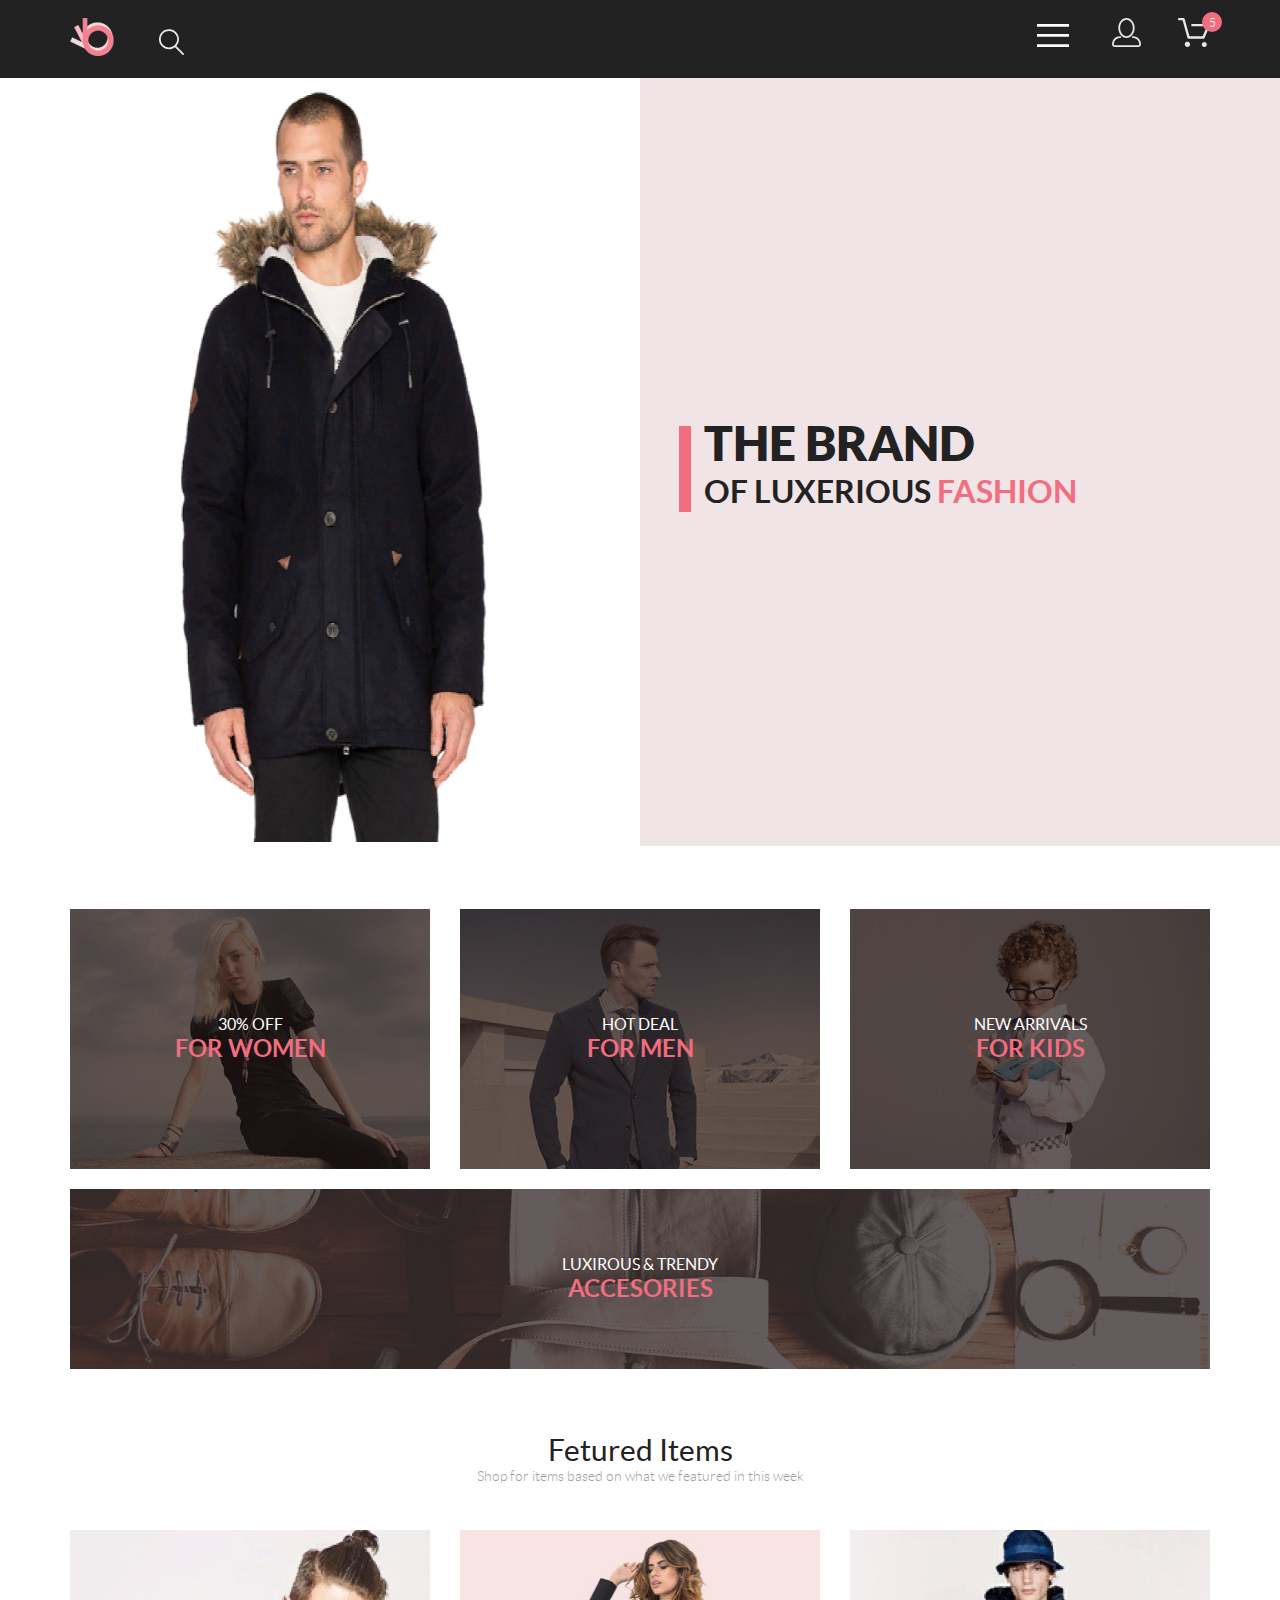
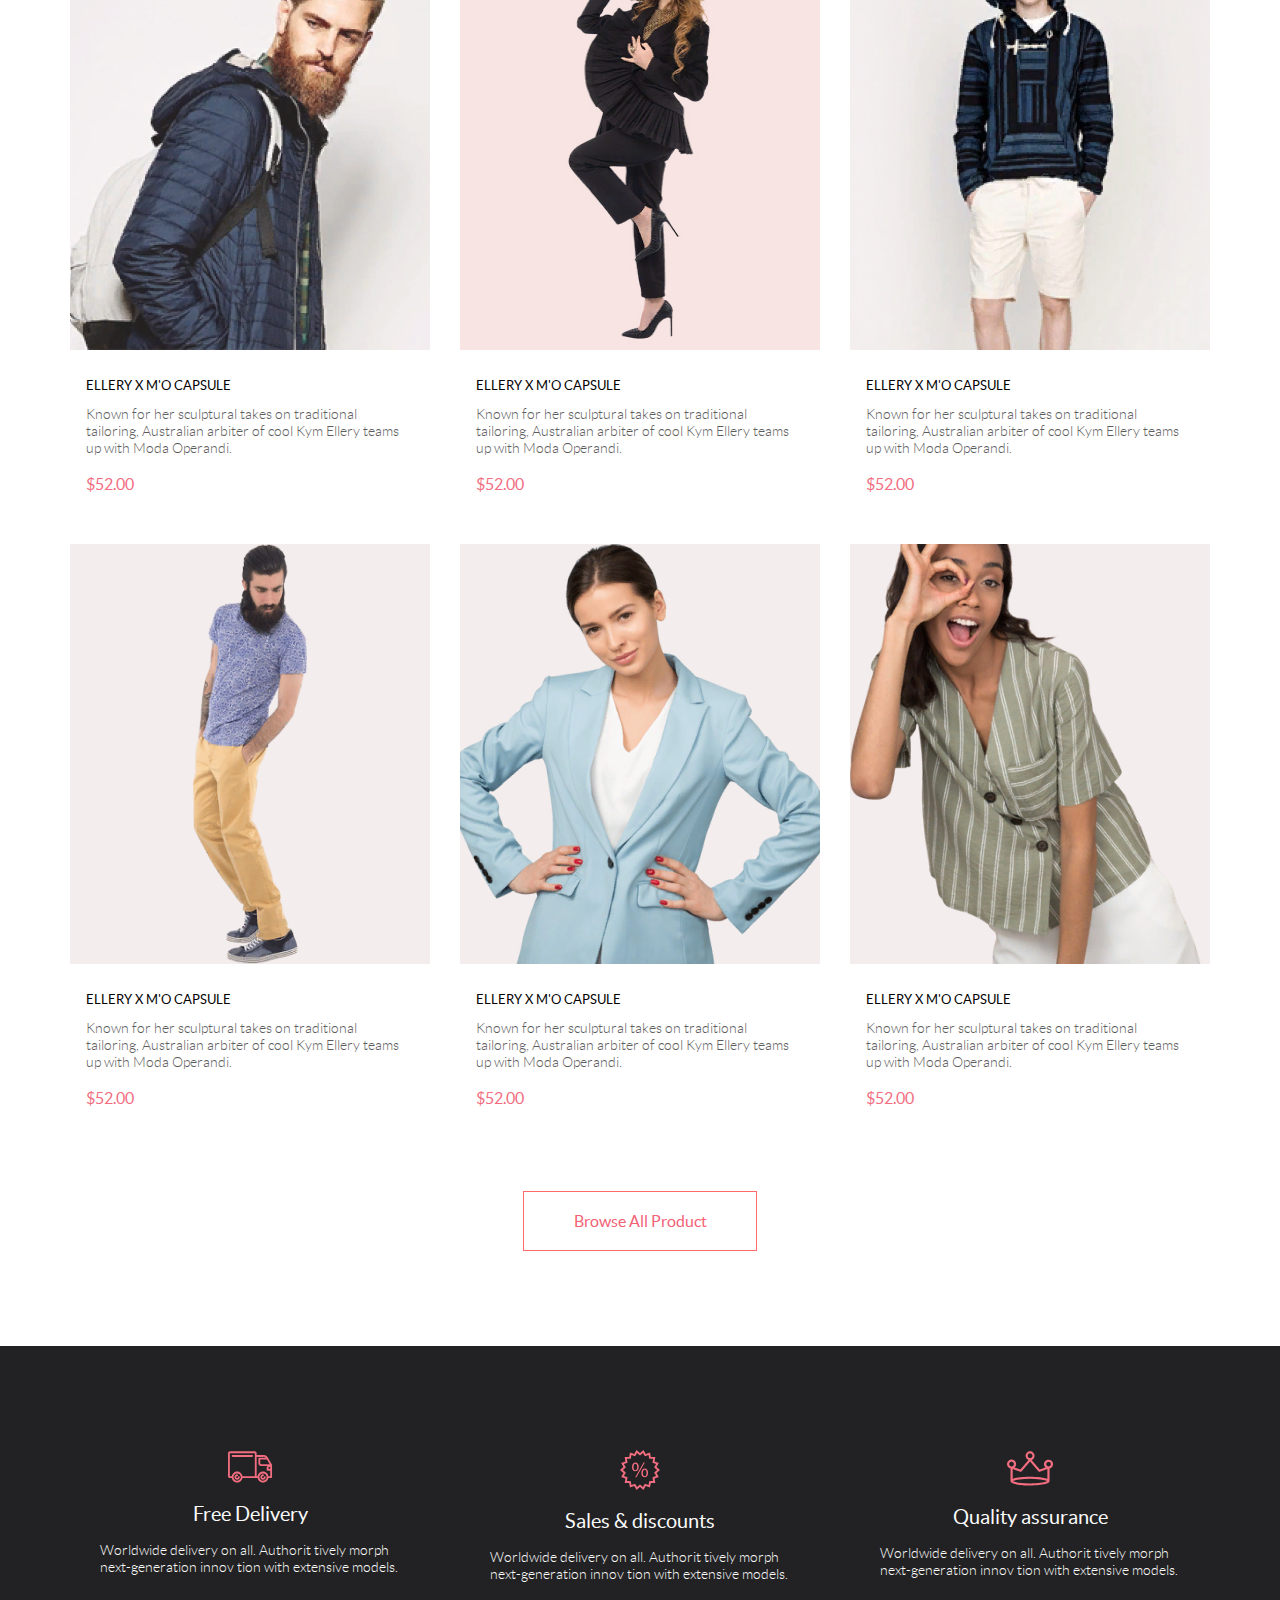
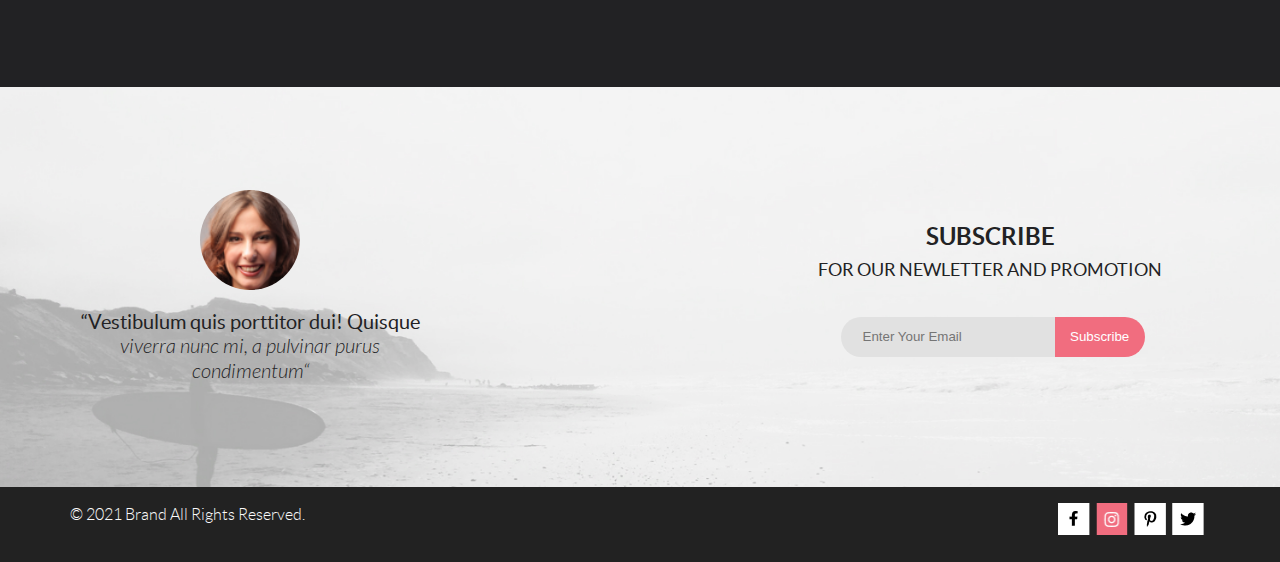
==== commit 05635f0e: "added lesson-8" ====
--- a/bootstrap/index.html
+++ b/bootstrap/index.html
@@ -84,7 +84,8 @@
         </div>
         <div class="brend__wrapper brend__wrapper-text">
 
-            <div class="brend__wrapper-text-inner"><h1 class="brend__heading">the brand</h1>
+            <div class="brend__wrapper-text-inner">
+                <h1 class="brend__heading">the brand</h1>
                 <p class="brend__text">
                     of luxerious <span class="change-color">fashion</span>
                 </p></div>
@@ -228,7 +229,7 @@
                 </div>
             </li>
         </ul>
-        <button class="products__button">Browse All Product</button>
+        <a href="catalog.html" class="products__button">Browse All Product</a>
     </section>
     <section class="advantages">
         <h2 class="visually-hidden">Advantages</h2>
--- a/bootstrap/css/style.css
+++ b/bootstrap/css/style.css
@@ -126,32 +126,32 @@
   border-spacing: 0; }
 
 @font-face {
-  font-family: "Lato";
+  font-family: "lato";
   src: url(../fonts/lato-light.woff) format("woff"), url(../fonts/lato-light.woff2) format("woff2");
   font-weight: 300;
   font-style: normal; }
 @font-face {
-  font-family: "Lato";
+  font-family: "lato";
   src: url(../fonts/lato-lightitalic.woff) format("woff"), url(../fonts/lato-lightitalic.woff2) format("woff2");
   font-weight: 300;
   font-style: italic; }
 @font-face {
-  font-family: "Lato";
+  font-family: "lato";
   src: url(../fonts/lato-regular.woff) format("woff"), url(../fonts/lato-regular.woff2) format("woff2");
   font-weight: 400;
   font-style: normal; }
 @font-face {
-  font-family: "Lato";
+  font-family: "lato";
   src: url(../fonts/lato-bold.woff) format("woff"), url(../fonts/lato-bold.woff2) format("woff2");
   font-weight: 700;
   font-style: normal; }
 @font-face {
-  font-family: "Lato";
+  font-family: "lato";
   src: url(../fonts/lato-black.woff) format("woff"), url(../fonts/lato-black.woff2) format("woff2");
   font-weight: 900;
   font-style: normal; }
 body {
-  font-family: "Lato", "Arial", sans-serif;
+  font-family: "lato", "Arial", sans-serif;
   font-weight: 300;
   font-size: 14px;
   line-height: 17px;
@@ -176,7 +176,13 @@
   list-style: none; }
 
 button:hover,
-button:focus {
+button:focus,
+.products__button:hover,
+.products__button:focus,
+.nav-block__filter-title:hover,
+.nav-block__filter-title:focus,
+.menu__link--filter:hover,
+.menu__link--filter:focus {
   cursor: pointer;
   outline: none;
   box-shadow: 0 8px 16px 0 rgba(0, 0, 0, 0.2), 0 6px 20px 0 rgba(0, 0, 0, 0.19); }
@@ -234,17 +240,29 @@
   background: none; }
 
 .breadcrumbs {
+  width: 220px;
   display: flex;
+  flex-direction: row;
+  justify-content: flex-end;
+  align-items: center;
   font-weight: 300;
   font-size: 14px;
   line-height: 17px;
   font-style: normal; }
   @media (max-width: 767px) {
     .breadcrumbs {
-      margin-top: 32px; } }
-
-.breadcrumbs__link {
-  color: #636363; }
+      width: 100%;
+      margin: 32px auto 0; } }
+  .breadcrumbs__item {
+    max-width: 100%;
+    height: 100%;
+    word-wrap: break-word;
+    text-transform: uppercase; }
+  .breadcrumbs__link {
+    color: #636363; }
+
+.current {
+  color: #f16d7f; }
 
 .my-btn {
   color: #6f6e6e;
@@ -271,49 +289,12 @@
       right: -2px;
       top: 12%; } }
 
-.slider-container {
-  height: 724px;
-  width: 597px; }
-  @media (max-width: 1200px) {
-    .slider-container {
-      height: 565px;
-      width: 466px; } }
-  @media (max-width: 767px) {
-    .slider-container {
-      height: 454px;
-      width: 90%; } }
-
-.carousel, .carousel-inner {
-  height: 100%; }
-
-.carousel-item {
-  height: 100%;
-  width: 100%;
-  margin-right: auto;
-  margin-left: auto; }
-
-.carousel-item img {
-  object-fit: contain;
-  vertical-align: middle;
-  border-style: none;
-  height: 100vh;
-  width: 100%; }
-
-.carousel-control-prev-icon,
-.carousel-control-next-icon {
-  background: none; }
-
-.carousel-control-next,
-.carousel-control-prev {
-  color: red; }
-
-.carousel-control-next:hover,
-.carousel-control-prev:hover {
-  color: red; }
-
-.fa-angle-double-right,
-.fa-angle-double-left {
-  font-size: 30px; }
+.unselectable {
+  -webkit-touch-callout: none;
+  -webkit-user-select: none;
+  -moz-user-select: none;
+  -ms-user-select: none;
+  user-select: none; }
 
 @keyframes auth-btn-arrow {
   0% {
@@ -371,15 +352,107 @@
     width: 20px;
     height: 20px;
     border-radius: 50%;
-    background: url("../img/busket-circle.svg");
-    background-position: position;
-    background-repeat: no-repeat;
+    background: url("../img/busket-circle.svg") no-repeat center;
     background-size: cover;
+    background-color: #f16d7f;
     right: -12px;
     top: -22px;
     z-index: 100; }
   .header__img:hover, .header__img:focus {
     transform: scale(1.1, 1.1); }
+
+.slider-container {
+  height: 724px;
+  width: 597px; }
+  @media (max-width: 1200px) {
+    .slider-container {
+      height: 565px;
+      width: 466px; } }
+  @media (max-width: 767px) {
+    .slider-container {
+      height: 454px;
+      width: 90%; } }
+
+.carousel, .carousel-inner {
+  height: 100%;
+  overflow: hidden; }
+
+.carousel-item {
+  height: 100%;
+  width: 100%;
+  margin-right: auto;
+  margin-left: auto; }
+
+.carousel-item img {
+  object-fit: contain;
+  vertical-align: middle;
+  border-style: none;
+  height: 100vh;
+  width: 100%; }
+
+.carousel-control-prev-icon,
+.carousel-control-next-icon {
+  background: none; }
+
+.carousel-control-next,
+.carousel-control-prev {
+  color: red; }
+
+.carousel-control-next--catalog,
+.carousel-control-prev--catalog {
+  display: inline-block;
+  align-items: flex-end;
+  justify-content: center;
+  text-align: center; }
+
+.carousel-control-next:hover,
+.carousel-control-prev:hover {
+  color: red; }
+
+.fa-angle-double-right,
+.fa-angle-double-left {
+  font-size: 30px; }
+
+.fa-angle-right,
+.fa-angle-left {
+  font-size: 30px;
+  color: #000; }
+
+.carousel-indicators {
+  width: 60%;
+  height: 100%;
+  margin: 0 auto; }
+
+.carousel-indicators li {
+  display: inline-block;
+  text-indent: 0;
+  margin-right: 20px;
+  border: none;
+  background-color: transparent; }
+
+.catalog-carousel {
+  position: relative;
+  padding: 40px;
+  box-sizing: border-box;
+  max-height: fit-content; }
+
+.carousel-inner {
+  max-height: 100%;
+  box-sizing: border-box; }
+
+.elements-bootstrap {
+  position: absolute;
+  width: 30%;
+  height: 30px;
+  bottom: 10px;
+  left: 50%;
+  transform: translateX(-50%);
+  display: flex;
+  justify-content: space-between;
+  align-items: center; }
+  @media (max-width: 767px) {
+    .elements-bootstrap {
+      width: 90%; } }
 
 .menu {
   position: absolute;
@@ -403,51 +476,66 @@
       min-height: auto;
       width: auto;
       padding: 5px; } }
-
-.menu__image {
-  border: none;
-  outline: none;
-  background: none;
-  float: right;
-  margin: 10px; }
-
-.menu__heading {
-  clear: both;
-  font-weight: 700;
-  font-size: 14px;
-  line-height: 17px;
-  font-style: normal;
-  color: #000000;
-  text-transform: uppercase;
-  margin-bottom: 24px; }
-
-.menu__list {
-  display: flex;
-  flex-direction: column;
-  justify-content: flex-start;
-  align-items: stretch;
-  clear: both; }
-
-.menu__link {
-  display: inline-block;
-  font-weight: 400;
-  font-size: 14px;
-  line-height: 17px;
-  font-style: normal;
-  color: #f16d7f;
-  text-transform: uppercase;
-  align-self: flex-start;
-  margin-bottom: 16px; }
-
-.menu__sublist {
-  padding-left: 20px; }
-
-.menu__sublist-item {
-  margin-bottom: 12px; }
-
-.menu__sublist-item > a {
-  font-weight: 400;
-  color: #6f6e6e; }
+  .menu__image {
+    border: none;
+    outline: none;
+    background: none;
+    float: right;
+    margin: 10px; }
+  .menu__heading {
+    clear: both;
+    font-weight: 700;
+    font-size: 14px;
+    line-height: 17px;
+    font-style: normal;
+    color: #000000;
+    text-transform: uppercase;
+    margin-bottom: 24px; }
+  .menu__list {
+    display: flex;
+    flex-direction: column;
+    justify-content: flex-start;
+    align-items: stretch;
+    clear: both; }
+  .menu__list--filter, .menu__sublist--filter {
+    display: none; }
+  .menu__link {
+    display: inline-block;
+    font-weight: 400;
+    font-size: 14px;
+    line-height: 17px;
+    font-style: normal;
+    color: #f16d7f;
+    text-transform: uppercase;
+    align-self: flex-start;
+    margin-bottom: 16px; }
+  .menu__link--filter {
+    position: relative;
+    width: 50%;
+    padding: 3%;
+    margin-bottom: 36px;
+    margin-top: 30px; }
+  .menu__link--filter::before {
+    content: "";
+    width: 5px;
+    height: 150%;
+    background: #f16d7f;
+    position: absolute;
+    left: -11px;
+    top: 50%;
+    transform: translateY(-50%); }
+  .menu__sublist {
+    padding-left: 20px; }
+  .menu__sublist--filter {
+    display: none; }
+  .menu__sublist-item {
+    margin-bottom: 12px; }
+  .menu__sublist-item > a {
+    font-weight: 400;
+    color: #6f6e6e; }
+
+.menu--filter {
+  display: block; }
 
 .brend {
   width: 100%;
@@ -483,7 +571,10 @@
         justify-content: center;
         align-items: center; } }
   .brend__wrapper-text-inner {
-    position: relative; }
+    position: relative;
+    min-height: auto;
+    word-wrap: break-word;
+    width: 80%; }
     @media (max-width: 767px) {
       .brend__wrapper-text-inner {
         width: 85%; } }
@@ -500,6 +591,9 @@
     font-size: 48px;
     line-height: 58px;
     font-style: normal;
+    min-height: auto;
+    word-wrap: break-word;
+    width: 80%;
     color: #222222;
     text-transform: uppercase;
     display: inline-block; }
@@ -546,27 +640,20 @@
         width: 100%;
         margin-bottom: 32px; } }
   .stocks__list-item:first-child {
-    background: url("../img/for_women.jpg");
-    background-position: position;
-    background-repeat: no-repeat;
+    background: url("../img/for_women.jpg") no-repeat center;
     background-size: cover; }
   .stocks__list-item:nth-child(2) {
-    background: url("../img/for_men.jpg");
-    background-position: position;
-    background-repeat: no-repeat;
+    background: url("../img/for_men.jpg") no-repeat center;
     background-size: cover; }
   .stocks__list-item:nth-child(3) {
-    background: url("../img/for_kids.jpg");
-    background-position: position;
-    background-repeat: no-repeat;
+    background: url("../img/for_kids.jpg") no-repeat center;
     background-size: cover; }
   .stocks__list-accessories {
     width: 100%;
     min-height: 180px;
-    background: url("../img/accesories.jpg");
-    background-position: position;
-    background-repeat: no-repeat;
+    background: url("../img/accesories.jpg") no-repeat center;
     background-size: cover;
+    background-color: #5b4b4a;
     margin-top: 20px; }
     @media (max-width: 767px) {
       .stocks__list-accessories {
@@ -617,17 +704,18 @@
       .products__text {
         width: 80%; } }
   .products__cards {
-    display: flex;
-    flex-direction: row;
+    display: grid;
+    grid-template-columns: 1fr 1fr 1fr;
     justify-content: space-between;
-    align-items: stretch;
-    flex-wrap: wrap; }
-    @media (max-width: 767px) {
+    grid-gap: 30px; }
+    @media (max-width: 1200px) {
       .products__cards {
-        display: flex;
-        flex-direction: column;
-        justify-content: flex-start;
-        align-items: center; } }
+        grid-template-columns: 1fr 1fr;
+        grid-gap: 16px; } }
+    @media (max-width: 767px) {
+      .products__cards {
+        grid-template-columns: 1fr;
+        grid-row-gap: 16px; } }
   .products__cards-item {
     width: 360px;
     min-height: 580px;
@@ -635,7 +723,7 @@
     position: relative; }
     @media (max-width: 1200px) {
       .products__cards-item {
-        width: 48%; } }
+        width: 100%; } }
     @media (max-width: 767px) {
       .products__cards-item {
         width: 100%; } }
@@ -655,7 +743,7 @@
     transform: translate(-50%, -50%); }
   .products__cards-button {
     transition-duration: 1.0s;
-    transition-property: width,font-size;
+    transition-property: width, font-size;
     transition-timing-function: ease-in; }
   .products__cards-button img {
     transition-duration: 0.8s;
@@ -673,7 +761,7 @@
     align-items: center;
     margin: 63px auto 95px auto;
     width: 234px;
-    height: 60px;
+    min-height: 60px;
     border: 1px solid #ff6a6a;
     font-weight: 400;
     font-size: 16px;
@@ -766,10 +854,9 @@
     color: #fbfbfb; }
 
 .footer-top {
-  background: url("../img/subscribe_back.jpg");
-  background-position: position;
-  background-repeat: no-repeat;
+  background: url("../img/subscribe_back.jpg") no-repeat center;
   background-size: cover;
+  background-color: #d6d7d6;
   width: 100%; }
   .footer-top__wrapper {
     display: flex;
@@ -821,7 +908,10 @@
     font-style: normal;
     text-align: center;
     color: #222224;
-    text-transform: uppercase; }
+    text-transform: uppercase;
+    min-height: auto;
+    word-wrap: break-word;
+    width: 100%; }
   .footer-top__subscribe-text {
     font-weight: 400;
     font-size: 18px;
@@ -837,8 +927,7 @@
     @media (max-width: 1200px) {
       .footer-top__form {
         width: 75%;
-        margin-left: auto;
-        margin-right: auto; } }
+        margin: 0 auto 20px; } }
     @media (max-width: 767px) {
       .footer-top__form {
         width: 100%;
@@ -934,13 +1023,10 @@
     margin-right: 10px; }
 
 .loyalty-block {
-  flex-basis: 60%; }
-  @media (max-width: 1200px) {
+  width: 50%; }
+  @media (max-width: 767px) {
     .loyalty-block {
-      flex-basis: 50%; } }
-  @media (max-width: 767px) {
-    .loyalty-block {
-      flex-basis: 90%;
+      width: 90%;
       padding-right: 10px; } }
   .loyalty-block__heading {
     font-weight: 300;
@@ -992,9 +1078,7 @@
     display: block;
     width: 20px;
     height: 16px;
-    background: url("../img/checked.svg");
-    background-position: position;
-    background-repeat: no-repeat;
+    background: url("../img/checked.svg") no-repeat center;
     background-size: cover;
     opacity: 0.7;
     left: -30px;
@@ -1031,24 +1115,30 @@
   .auth-block__button:hover .auth-block__button-img {
     animation-name: auth-btn-arrow; }
 
-@media (max-width: 1200px) {
-  .auth-form {
-    flex-basis: 40%; } }
-.auth-form__field {
-  display: flex;
-  flex-direction: column;
-  justify-content: space-between;
-  align-items: stretch;
-  padding: 20px 0 33px; }
-.auth-form__input-text {
-  padding: 12px 16px;
-  margin-bottom: 20px; }
-.auth-form__text {
-  font-weight: 300;
-  font-size: 13px;
-  line-height: 16px;
-  font-style: normal;
-  color: #B1B1B1; }
+.auth-form {
+  width: 30%; }
+  @media (max-width: 767px) {
+    .auth-form {
+      width: 90%; } }
+  .auth-form__field {
+    display: flex;
+    flex-direction: column;
+    justify-content: space-between;
+    align-items: stretch;
+    padding: 20px 0 33px;
+    width: 100%; }
+  .auth-form__input-text {
+    padding: 12px 16px;
+    margin-bottom: 20px; }
+  .auth-form__text {
+    font-weight: 300;
+    font-size: 13px;
+    line-height: 16px;
+    font-style: normal;
+    color: #B1B1B1;
+    min-height: auto;
+    word-wrap: break-word;
+    width: 100%; }
 
 .cart-sum {
   width: 100%;
@@ -1264,7 +1354,7 @@
   line-height: 13px;
   font-style: normal;
   width: 100px;
-  height: 34px;
+  min-height: 34px;
   color: #4A4A4A;
   text-transform: uppercase;
   border: 1px solid #A4A4A4;
@@ -1319,7 +1409,7 @@
   background: #c28e8e;
   border-radius: 50%;
   position: absolute;
-  top: 0px;
+  top: 0;
   left: 0; }
 
 .radio:checked::before {
@@ -1327,8 +1417,15 @@
 
 .product-desc {
   padding: 64px 0; }
+  .product-desc__wrapper {
+    display: flex;
+    flex-direction: column;
+    justify-content: flex-start;
+    align-items: center; }
   .product-desc__heading {
     width: 300px;
+    min-height: auto;
+    word-wrap: break-word;
     color: #f16d7f;
     text-transform: uppercase;
     text-align: center;
@@ -1336,43 +1433,53 @@
     margin: 0 auto 16px; }
     @media (max-width: 767px) {
       .product-desc__heading {
-        width: 80%; } }
+        width: 100%; } }
   .product-desc__heading::after {
     content: "";
     background: #ff6a6a;
     width: 63px;
     height: 3px;
     position: absolute;
-    top: 22px;
+    top: 110%;
     left: 50%;
     transform: translate(-50%); }
-  .product-desc__wrapper {
-    display: flex;
-    flex-direction: column;
-    justify-content: flex-start;
-    align-items: center; }
   .product-desc__small-heading {
     font-weight: 300;
     font-size: 18px;
     line-height: 22px;
     font-style: normal;
     text-transform: uppercase;
+    width: 300px;
+    min-height: auto;
+    word-wrap: break-word;
     color: #5d5d5d;
+    text-align: center;
     margin-bottom: 48px; }
+    @media (max-width: 767px) {
+      .product-desc__small-heading {
+        width: 100%; } }
   .product-desc__text {
-    width: 47%;
+    width: 50%;
     color: #636363;
     margin-bottom: 32px; }
     @media (max-width: 767px) {
       .product-desc__text {
-        width: 80%; } }
+        width: 100%; } }
   .product-desc__sum {
+    width: 100px;
+    min-height: auto;
+    word-wrap: break-word;
+    text-align: center;
+    margin-left: auto;
+    margin-right: auto;
     font-weight: 300;
     font-size: 24px;
     line-height: 29px;
     font-style: normal;
-    color: #f16d7f;
-    margin-bottom: 100px; }
+    color: #f16d7f; }
+    @media (max-width: 767px) {
+      .product-desc__sum {
+        width: 100%; } }
   .product-desc__dropdowns {
     margin: 0 auto;
     display: flex;
@@ -1390,7 +1497,7 @@
     margin-top: 48px;
     padding: 13px 30px;
     transition-duration: 0.8s;
-    transition-property: width,font-size;
+    transition-property: width, font-size;
     transition-timing-function: linear; }
   .product-desc__button svg {
     transition-duration: 0.8s;
@@ -1403,35 +1510,104 @@
     transform: scale(1.3); }
 
 .block-title {
-  min-height: 140px;
   width: 100%;
-  background: #F8F3F4;
-  display: flex;
-  flex-direction: row;
-  justify-content: flex-start;
-  align-items: center; }
+  background: #F8F3F4; }
+  .block-title__wrapper {
+    min-height: 140px;
+    display: flex;
+    flex-direction: row;
+    justify-content: space-between;
+    align-items: center; }
+    @media (max-width: 767px) {
+      .block-title__wrapper {
+        display: flex;
+        flex-direction: column;
+        justify-content: center;
+        align-items: center; } }
   .block-title__heading {
+    width: 50%;
     font-weight: 400;
     font-size: 24px;
     line-height: 29px;
     font-style: normal;
-    text-align: left;
     text-transform: uppercase;
     color: #f16d7f;
+    min-height: auto;
+    word-wrap: break-word; }
+    @media (max-width: 767px) {
+      .block-title__heading {
+        text-align: center;
+        width: 100%; } }
+  .block-title__list {
+    width: 200px;
+    min-height: 20px;
+    word-wrap: break-word;
+    margin-left: 10px; }
+    @media (max-width: 767px) {
+      .block-title__list {
+        width: 100%;
+        display: flex;
+        flex-direction: row;
+        justify-content: center;
+        align-items: center; } }
+
+.nav-block {
+  padding: 64px 0; }
+  .nav-block__wrapper {
+    display: flex;
+    flex-direction: row;
+    justify-content: center;
+    align-items: center;
     position: relative; }
-    @media (max-width: 767px) {
-      .block-title__heading {
-        text-align: center; } }
-  .block-title__heading--product {
+    @media (max-width: 1200px) {
+      .nav-block__wrapper {
+        display: flex;
+        flex-direction: row;
+        justify-content: flex-end;
+        align-items: center; } }
+    @media (max-width: 767px) {
+      .nav-block__wrapper {
+        display: flex;
+        flex-direction: row;
+        justify-content: flex-end;
+        align-items: center; } }
+  .nav-block__dropdowns {
+    width: 50%;
     display: flex;
     flex-direction: row;
     justify-content: space-between;
     align-items: center; }
-  @media (max-width: 767px) {
-    .block-title__heading--product {
-      display: flex;
-      flex-direction: column;
-      justify-content: flex-start;
-      align-items: center; } }
+    @media (max-width: 767px) {
+      .nav-block__dropdowns {
+        width: 70%; } }
+  .nav-block__filter {
+    position: absolute;
+    left: 0;
+    top: 0;
+    width: 30%;
+    padding-bottom: 50px;
+    min-height: auto;
+    background: none; }
+    @media (max-width: 767px) {
+      .nav-block__filter {
+        width: 50%;
+        outline: none; } }
+  .nav-block__filter-title {
+    display: flex;
+    width: 50%;
+    padding: 3%;
+    box-sizing: border-box;
+    background: none; }
+  .nav-block__filter-title-text {
+    margin-right: 11px;
+    font-weight: 600;
+    font-size: 14px;
+    line-height: 17px;
+    font-style: normal;
+    text-transform: uppercase; }
+    @media (max-width: 767px) {
+      .nav-block__filter-title-text {
+        margin: 0;
+        display: none; } }
 
 /*# sourceMappingURL=style.css.map */
